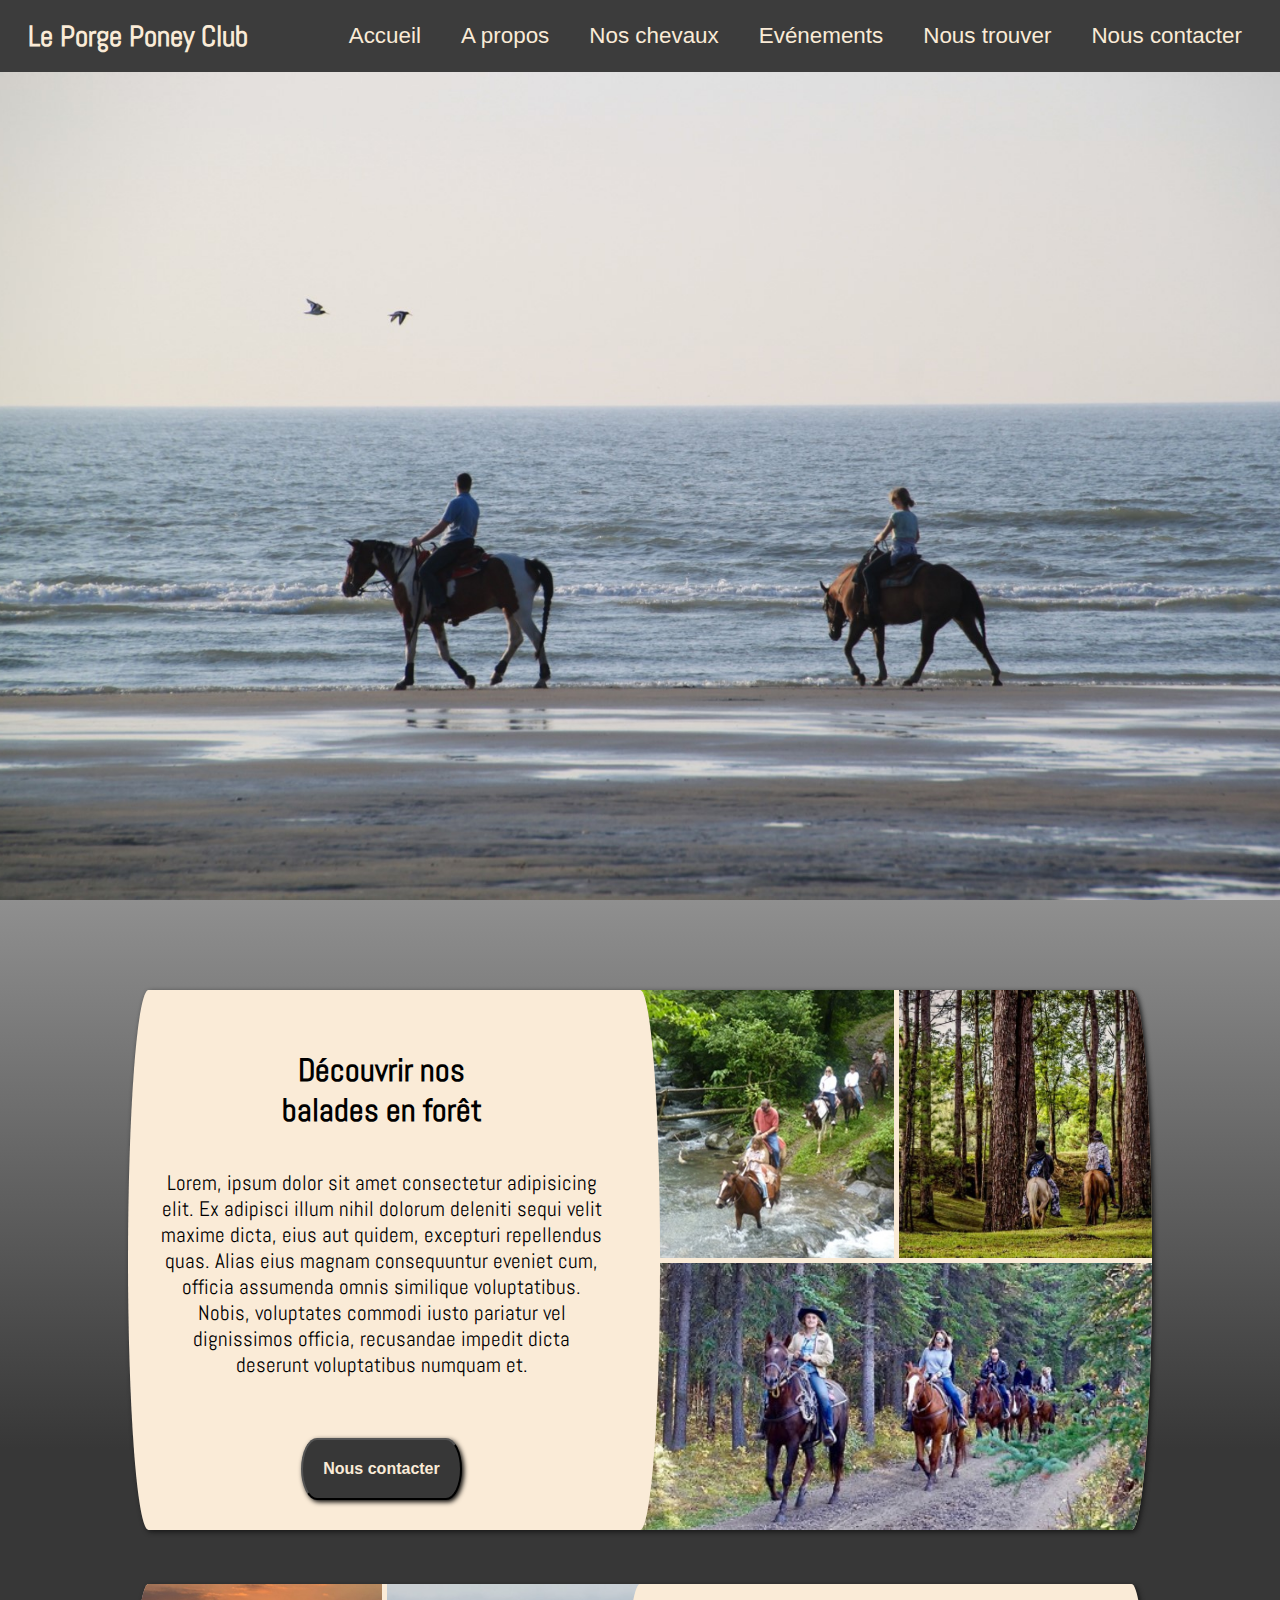
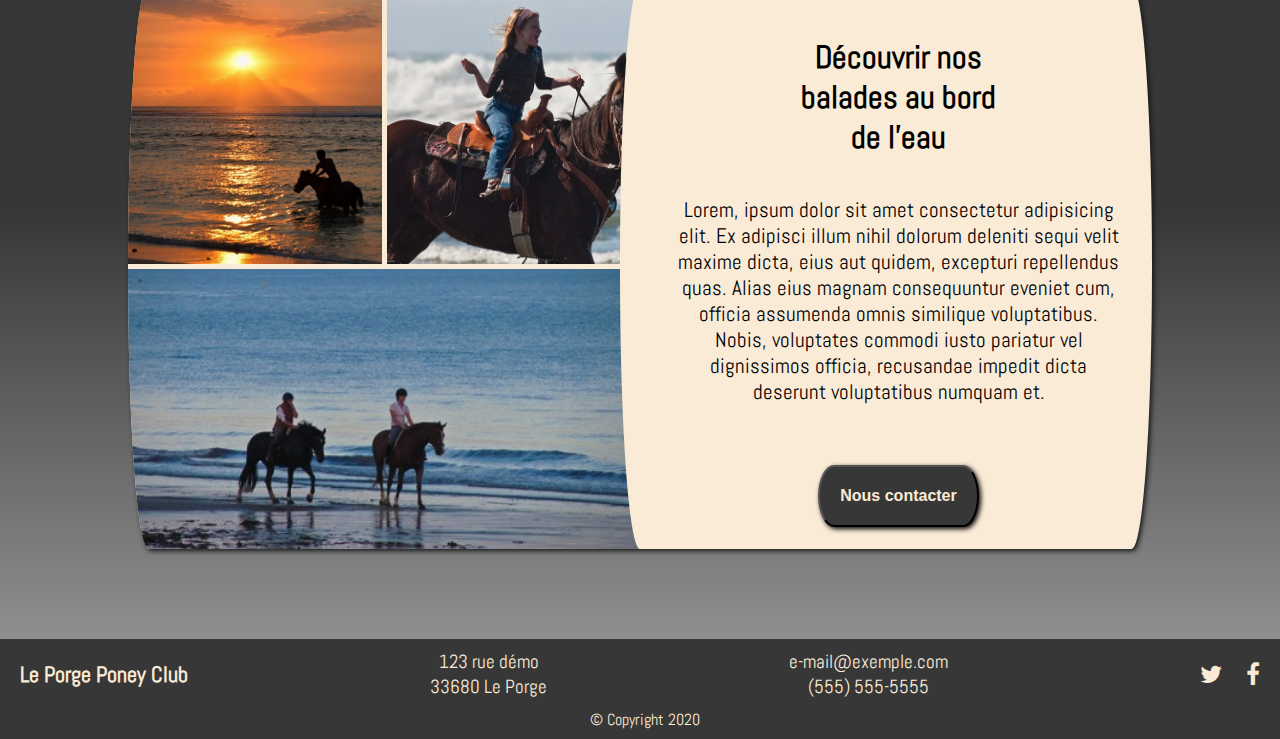
==== balades.html @ 7a9c8ad4 "Ajout page balades" ====
<!DOCTYPE html>
<html lang="fr">
<head>
  <meta charset="UTF-8">
  <meta name="description" content="Le Porge Poney Club">
  <meta name="keywords" content="Le Porge, Cheval, Poney, équitation, centre équestre, balades à cheval">
  <meta name="viewport" content="width=device-width, initial-scale=1.0">
  <title>Le Porge Poney Club</title>
  <link rel="stylesheet" href="https://cdnjs.cloudflare.com/ajax/libs/font-awesome/5.10.1/css/all.min.css" integrity="sha512-9my9Mb2+0YO+I4PUCSwUYO7sEK21Y0STBAiFEYoWtd2VzLEZZ4QARDrZ30hdM1GlioHJ8o8cWQiy8IAb1hy/Hg==" crossorigin="anonymous" />
  <link rel="stylesheet" href="https://cdnjs.cloudflare.com/ajax/libs/font-awesome/4.7.0/css/font-awesome.css">
  <link href="https://fonts.googleapis.com/css2?family=Abel&display=swap" rel="stylesheet">
  <link rel="shortcut icon" href="media/logo-cheval.png">
  <link rel="stylesheet" href="css/style.css">
  <link rel="stylesheet" href="css/stylebalades.css">
</head>
<body>
  <header>
    <div class="header">
      <a href="#">
        <div class="club-name">
          <i class="fas fa-horse"></i>
          <h1 class="name">Le Porge Poney Club</h1>
        </div>
      </a>
      <nav class="navbar">
        <ul>
          <li><a href="index.html#">Accueil</a></li>
          <li><a href="index.html#about">A propos</a></li>
          <li><a href="index.html#horses">Nos chevaux</a></li>
          <li><a href="#">Evénements</a></li>
          <li><a href="index.html#location">Nous trouver</a></li>
          <li><a href="#footer">Nous contacter</a></li>
        </ul>
      </nav>
    </div>
    <div class="burger">
      <span></span>
    </div>
  </header>
  <section>
    <div class="bg-ocean">
      <div class="slogan">
        <p>Les balades du Poney Club</p>
        <hr>
        <p>Entre océan, lac et fôret, vous aurez l'embarras du choix pour profiter de nos ballades à cheval</p>
        <i class="fas fa-horse"></i>
        <i class="fas fa-horse"></i>
        <i class="fas fa-horse"></i>
        <div class="arrow-down">
          <a href="#balades">
            <i class="fas fa-chevron-down"></i>
          </a>
        </div>
      </div>
    </div>
  </section>
  <section id="balades">
    <div class="nos-balades">
      <div class="balades balade-1">
        <div class="text-balade text-balade-1">
          <h2>Découvrir nos balades en forêt</h2>
          <p>Lorem, ipsum dolor sit amet consectetur adipisicing elit. Ex adipisci illum nihil dolorum deleniti sequi velit maxime dicta, eius aut quidem, excepturi repellendus quas. Alias eius magnam consequuntur eveniet cum, officia assumenda omnis similique voluptatibus. Nobis, voluptates commodi iusto pariatur vel dignissimos officia, recusandae impedit dicta deserunt voluptatibus numquam et.</p>
          <button>Nous contacter</button>
        </div>
        <div class="group-1 photo-1"></div>
        <div class="group-1 photo-2"></div>
        <div class="group-1 photo-3"></div>
      </div>
      <div class="balades balade-2">
        <div class="text-balade text-balade-2">
          <h2>Découvrir nos balades au bord de l'eau</h2>
          <p>Lorem, ipsum dolor sit amet consectetur adipisicing elit. Ex adipisci illum nihil dolorum deleniti sequi velit maxime dicta, eius aut quidem, excepturi repellendus quas. Alias eius magnam consequuntur eveniet cum, officia assumenda omnis similique voluptatibus. Nobis, voluptates commodi iusto pariatur vel dignissimos officia, recusandae impedit dicta deserunt voluptatibus numquam et.</p>
          <button>Nous contacter</button>
        </div>
        <div class="group-2 photo-4"></div>
        <div class="group-2 photo-5"></div>
        <div class="group-2 photo-6"></div>
      </div>
    </div>
  </section>
  <footer id="footer">
    <div class="footer">
      <a href="#">
        <h3>Le Porge Poney Club</h3>
      </a>
      <div class="f-address">
        <p>123 rue démo<br>33680 Le Porge</p>
      </div>
      <div class="f-mail-tel">
        <p>e-mail@exemple.com<br>(555) 555-5555</p>
      </div>
      <div class="social-media">
        <a target="_blank" href="http://www.twitter.fr"><i class="fa fa-twitter"></i></a>
        <a target="_blank" href="http://www.facebook.fr"><i class="fa fa-facebook"></i></a>
      </div>
    </div>
    <p>&copy; Copyright 2020</p>
  </footer>
  <script src="script.js"></script>
</body>
</html>
---- css/style.css ----
/* global */
* {
  margin: 0;
  padding: 0;
  box-sizing: border-box;
}
html {
  scroll-behavior: smooth;
}
body {
  font-family: 'Abel', sans-serif;
}
ul {
  list-style-type: none;
}
a {
  text-decoration: none;
  color: inherit;
}
/* header */
header {
  position: fixed;
  width: 100%;
  z-index: 2;
}
.header {
  position: relative;
  height: 8vh;
  display: flex;
  justify-content: space-between;
  align-items: center;
  background-color: rgb(60, 60, 60);
  color: antiquewhite;
  padding: 0 20px;
}
.club-name {
  display: flex;
  align-items: center;
}
.fa-horse {
  font-size: 1.5rem;
}
.club-name h1 {
  font-size: 1.8rem;
  margin-left: 8px;
}
.navbar li {
  display: inline-block;
}
.navbar a {
  padding: calc((8vh - 1.4rem) / 2) 2vh;
  font-size: 1.4rem;
  font-family: sans-serif;
  transition: all 0.4s;
}
.navbar a:hover {
  border-bottom: 3px solid antiquewhite;
  padding-bottom: calc((8vh - 1.4rem) / 2 - 3px);
  background-color: rgb(94, 90, 90);
}
.navbar a:active {
  border-bottom: 3px solid antiquewhite;
  padding-bottom: calc((8vh - 1.4rem) / 2 - 3px);
  background-color: rgb(94, 90, 90);
}
@media screen and (max-width: 1250px) {
   .burger {
    position: absolute;
    right: 15px;
    top: calc((8vh - 20px) / 2);
    width: 30px;
    height: 20px;
    cursor: pointer;
  }
  .burger span {
    position: absolute;
    width: 100%;
    height: 3px;
    background-color: antiquewhite;
    display: block;
    top: 50%;
    transform: translateY(-50%);
    transition: background-color 0.3s ease-in-out;
  }
  .burger span::before, .burger span::after {
    content: '';
    position: absolute;
    width: 100%;
    height: 3px;
    background-color: antiquewhite;
    transition: transform 0.3s ease-in-out;
  }
  .burger span::before {
    transform: translateY(-10px);
  }
  .burger span::after {
    transform: translateY(10px);
  }
  .burger.active span {
    background-color: transparent;
  }
  .burger.active span::before {
    transform: translateY(0) rotateZ(-45deg);
  }
  .burger.active span::after {
    transform: translateY(0) rotateZ(45deg);
  }
  .navbar ul {
    position: absolute;
    top: 8vh;
    right: 0;
    z-index: 2;
    opacity: 0;
    min-width: 40%;
    box-shadow: -2px 2px 6px #333333;
    transition: opacity 0.3s ease-in-out;
  }
  .navbar.active ul {
    opacity: 1;
  }
  .navbar li {
    display: none;
    background-color: rgb(70, 70, 70);
  }
  .navbar.active li {
    display: block;
  }
  .navbar a {
    display: block;
    border-top: 0.5px solid antiquewhite;
    padding: 20px 35px;
    font-size: 1.2rem;
  }
  .navbar.active a:hover {
    padding-bottom: 18px;
    border-bottom: hidden;
  }
}
/* main background image */
.bg-image {
  height: 100vh;
  width: 100%;
  background: url(../media/bg-1.jpg) no-repeat center/cover;
  animation: slider-bg 40s linear infinite;
  animation-delay: 5s;
}
@keyframes slider-bg {
  0% {
    background-image: url(../media/bg-1.jpg);
  }
  25% {
    background-image: url(../media/bg-3.jpg);
  }
  50% {
    background-image: url(../media/bg-1.jpg);
  }
  75% {
    background-image: url(../media/bg-3.jpg);
  }
  100% {
    background-image: url(../media/bg-1.jpg);
  }
}
.slogan {
  position: absolute;
  top: 120%;
  left: 50%;
  transform: translate(-50%, -50%);
  text-align: center;
  opacity: 0;
  width: 80%;
  color:  antiquewhite;
  text-shadow: 2px 2px 5px #373737;
  animation: intro 5s ease forwards;
}
.slogan p:nth-child(1) {
  font-size: 4rem;
  margin: 10vh 0 2vh;
}
.slogan p:nth-child(3) {
  margin: 2vh auto;
  font-size: 1.8rem;
}
.slogan hr {
  color:  antiquewhite;
  max-width: 60%;
  margin: 0 auto;
}
@keyframes intro {
  to {
    top: 50%;
    opacity: 1;
  }
}
/* section about */
.about {
  height: 0vh;
}
.content-about {
  display: flex;
  justify-content: space-around;
  align-items: center;
  background-color: antiquewhite;
}
.text-about, .img-about {
  width: 40%;
  margin: 10vh auto;
}
.text-about h2 {
  text-align: center;
  font-size: 2rem;
  margin: 3vh 0;
}
.text-about p {
  text-align: justify;
  font-size: 1.5rem;
  margin: 3vh 0;
}
.text-about i {
  display: block;
  text-align: center;
}
.img-about {
  height: 60vh;
  background: url(../media/bg-2.jpg) no-repeat center/cover;
  box-shadow: 3px 3px 8px black;
  border-radius: 10px;
}
@media screen and (max-width: 1250px) {
  .content-about {
    flex-direction: column;    
  }
  .text-about, .img-about {
    width: 80%;
    margin: 10vh auto;
  }
}
/* section nos chevaux */
.horses {
  background: linear-gradient(to bottom, #8F8F8F 0%, #373737 50%, #8F8F8F 100%);
  color: antiquewhite;
  text-align: center;
  padding-bottom: 5vh;
}
.horses h2 {
  font-size: 3rem;
  margin: 0 auto;
  padding: 10vh 0 5vh;
  text-shadow: 2px 2px 5px #373737;
}
.horses p {
  font-size: 1.5rem;
  margin: 0 10%;
  padding-bottom: 5vh;
}
.our-horses {
  display: flex;
  justify-content: space-around;
  flex-wrap: wrap;
}
.carte {
  background-color: antiquewhite;
  color: #373737;
  width: 400px;
  height: 800px;
  margin: 3%;
  box-shadow: 3px 3px 8px black;
  border-radius: 10px;
  cursor: pointer;
  transition: transform 0.3s ease;
}
.carte:hover {
  transform: scale(1.03);
}
.img-horse {
  height: 450px;
  width: 400px;
  background-position: center;
  background-repeat: no-repeat;
  background-size: cover;
  border-radius: 10px 10px 0 0;
  box-shadow: 0 2px 8px #373737;
}
.cheval-1 {
  background-image: url(../media/cheval-1.jpg);
}
.cheval-2 {
  background-image: url(../media/cheval-2.jpg);
}
.cheval-3 {
  background-image: url(../media/cheval-3.jpg);
}
.cheval-4 {
  background-image: url(../media/cheval-4.jpg);
}
.cheval-5 {
  background-image: url(../media/cheval-5.jpg);
}
.cheval-6 {
  background-image: url(../media/cheval-6.jpg);
}
.carte h3 {
  font-size: 2rem;
  padding: 2vh 0 20px;
}
.carte i {
  font-size: 1.5rem;
}
.carte span {
  font-size: 1.5rem;
  font-weight: bold;
  padding: 0 40px 0 10px;
}
.carte span:nth-child(8) {
  padding-right: 0;
}
.carte hr {
  margin: 20px 20px 0;
}
.carte p {
  margin: 20px;
  text-align: justify;
  overflow: hidden;
}
@media screen and (max-width: 500px) {
  .carte {
    width: 90%;
    margin: 1vh 5%;
  }
  .img-horse {
    width: 100%;
  }
  .carte p {
    font-size: 1.4rem;
  }
}
/* section nous trouver */
.location {
  background-color: antiquewhite;
}
.location h2 {
  text-align: center;
  font-size: 3rem;
  padding: 3vh 0;
}
.location hr {
  text-align: center;
  width: 500px;
  margin: 0 auto 5vh;
}
.google {
  display: flex;
  justify-content: center;
  padding-bottom: 5vh;
}
.google iframe {
  width: 800px;
  height: 600px;
}
@media screen and (max-width: 850px) {
  .location h2 {
    font-size: 2rem;
    padding: 2vh 0;
  }
  .location hr {
    width: 80%;
    margin: 0 auto 2vh;
  }
  .google iframe {
    width: 80%;
    height: 400px;
  }
}
/* footer */
footer {
  background-color: #373737;
  color: antiquewhite;
  text-align: center;
  padding: 0vh 10px 1vh 20px;
}
.social-media a {
  font-size: 1.5rem;
  padding: 0 10px;
}
.social-media a:hover {
  opacity: 0.75;
}
.footer {
  display: flex;
  justify-content: space-between;
  align-items: center;
}
.footer h3 {
  font-size: 1.4rem;
}
.f-address, .f-mail-tel {
  font-size: 1.2rem;
  padding: 10px 0;
}
@media screen and (max-width: 650px) {
  .footer {
    flex-direction: column;
    padding-top: 1vh;
  }
  .f-address, .f-mail-tel {
    font-size: 1rem;
    padding: 0;
  }
}
---- css/stylebalades.css ----
/* main background image */
.bg-ocean {
  height: 100vh;
  width: 100%;
  background: url(../media/bg-ocean.jpg) no-repeat center/cover;
}
.arrow-down {
  position: relative;
  margin: 10vh auto;
  width: 50px;
  height: 50px;
  border-radius: 50%;
  background-color: #37373781;
}
.arrow-down i {
  position: absolute;
  top: 50%;
  left: 50%;
  padding: 20px;
  transform: translate(-50%, -50%);
  font-size: 1.5rem;
}
/* Nos balades */
.nos-balades {
  padding: 10vh 0;
  background: linear-gradient(to bottom, rgba(143,143,143,1) 0%,rgba(55,55,55,1) 41%,rgba(55,55,55,1) 48%,rgba(55,55,55,1) 54%,rgba(55,55,55,1) 61%,rgba(55,55,55,1) 68%,rgba(143,143,143,1) 100%);
}
/* partie texte */
.balades h2 {
  padding: 30px;
  margin: 0 auto;
  font-size: 2rem;
  max-width: 80%;
  position: relative;
}
.text-balade h2::before {
  content: '';
  position: absolute;
  top: 0;
  left: 50%;
  transform: translateX(-50%);
  margin: 10px auto;
  width: 0%;
  height: 5px;
  background-color: #8f8f8f;
  transition: all 1s ease;
}
.text-balade:hover h2::before {
  width: calc(100% - 60px);
} 
.balades p {
  font-size: 1.3rem;
  padding: 10px;
}
.balades button {
  cursor: pointer;
  padding: 20px;
  margin-top: 50px;
  background-color: #373737;
  color: antiquewhite;
  font-weight: bold;
  font-size: 1rem;
  border-radius: 10% / 50%;
  box-shadow: 2px 2px 5px #000;
  transition: all 0.5s ease;
}
.balades button:hover {
  opacity: 0.8;
}
/* partie image */
.balade-1, .balade-2 {
  position: relative;
  min-height: 60vh;
  width: 80%;
  margin: 0 auto;
  padding: 0 10px 5px 0;
  box-shadow: 2px 2px 5px rgb(24, 24, 24);
  background: antiquewhite;
  border-radius: 2% / 50%;
  display: grid;
  grid-auto-columns: auto;
  gap: 5px;
}
.balade-1 {
  grid-template: 50% 50% / 50% 25% 25%;
}
.balade-2 {
  margin-top: 6vh;
  grid-template: 50% 50% / 25% 25% 50%;
}
.text-balade-1, .text-balade-2 {
  align-self: center;
  text-align: center;
  padding: 20px;
}
.text-balade-1 {
  grid-area: 1 / 1 / 3 / 2;
}
.text-balade-2 {
  grid-area: 1 / 3 / 3 / 4;
}
.balade-1::after, .balade-2::after {
  content: '';
  position: absolute;
  background-color: antiquewhite;
  width: 2%;
  height: 100%;
}
.balade-1::after {
  left: 50%;
  border-radius: 0 100% 100% 0 / 0 50% 50% 0;
}
.balade-2::after {
  right: 50%;
  border-radius: 100% 0 0 100% / 50% 0 0 50%;
}
.photo-1 {
  background: url(../media/balade-foret-1.jpg) no-repeat center/cover;
  grid-area: 1 / 2 / 2 / 3;
}
.photo-2 {
  background: url(../media/balade-foret-2.jpg) no-repeat center/cover;
  grid-area: 1 / 3 / 2 / 4;
  border-radius: 0 8% 0 0 / 0 100% 0 0;
}
.photo-3 {
  background: url(../media/balade-foret-3.jpg) no-repeat center/cover;
  grid-area: 2 / 2 / 3 / 4;
  border-radius: 0 0 4% 0 / 0 0 100% 0;
}
.photo-4 {
  background: url(../media/balade-ocean-1.jpg) no-repeat center/cover;
  grid-area: 1 / 1 / 2 / 2;
  border-radius: 8% 0 0 0 / 100% 0 0 0;
}
.photo-5 {
  background: url(../media/balade-ocean-2.jpg) no-repeat center/cover;
  grid-area: 1 / 2 / 2 / 3;
}
.photo-6 {
  background: url(../media/balade-ocean-3.jpg) no-repeat center/cover;
  grid-area: 2 / 1 / 2 / 3;
  border-radius: 0 0 0 4% / 0 0 0 100%;
}

.balades h2 {
  padding: 30px;
  margin: 0 auto;
  font-size: 2rem;
  max-width: 60%;
  position: relative;
}
.text-balade h2::before {
  content: '';
  position: absolute;
  top: 0;
  left: 50%;
  transform: translateX(-50%);
  margin: 10px auto;
  width: 0%;
  height: 5px;
  background-color: #8f8f8f;
  transition: all 1s ease;
}
.text-balade:hover h2::before {
  width: calc(100% - 60px);
} 
.balades p {
  font-size: 1.3rem;
  padding: 10px;
}
.balades button {
  cursor: pointer;
  padding: 20px;
  margin-top: 50px;
  background-color: #373737;
  color: antiquewhite;
  font-weight: bold;
  font-size: 1rem;
  border-radius: 10% / 50%;
  box-shadow: 2px 2px 5px #000;
  transition: all 0.5s ease;
}
.balades button:hover {
  opacity: 0.8;
}
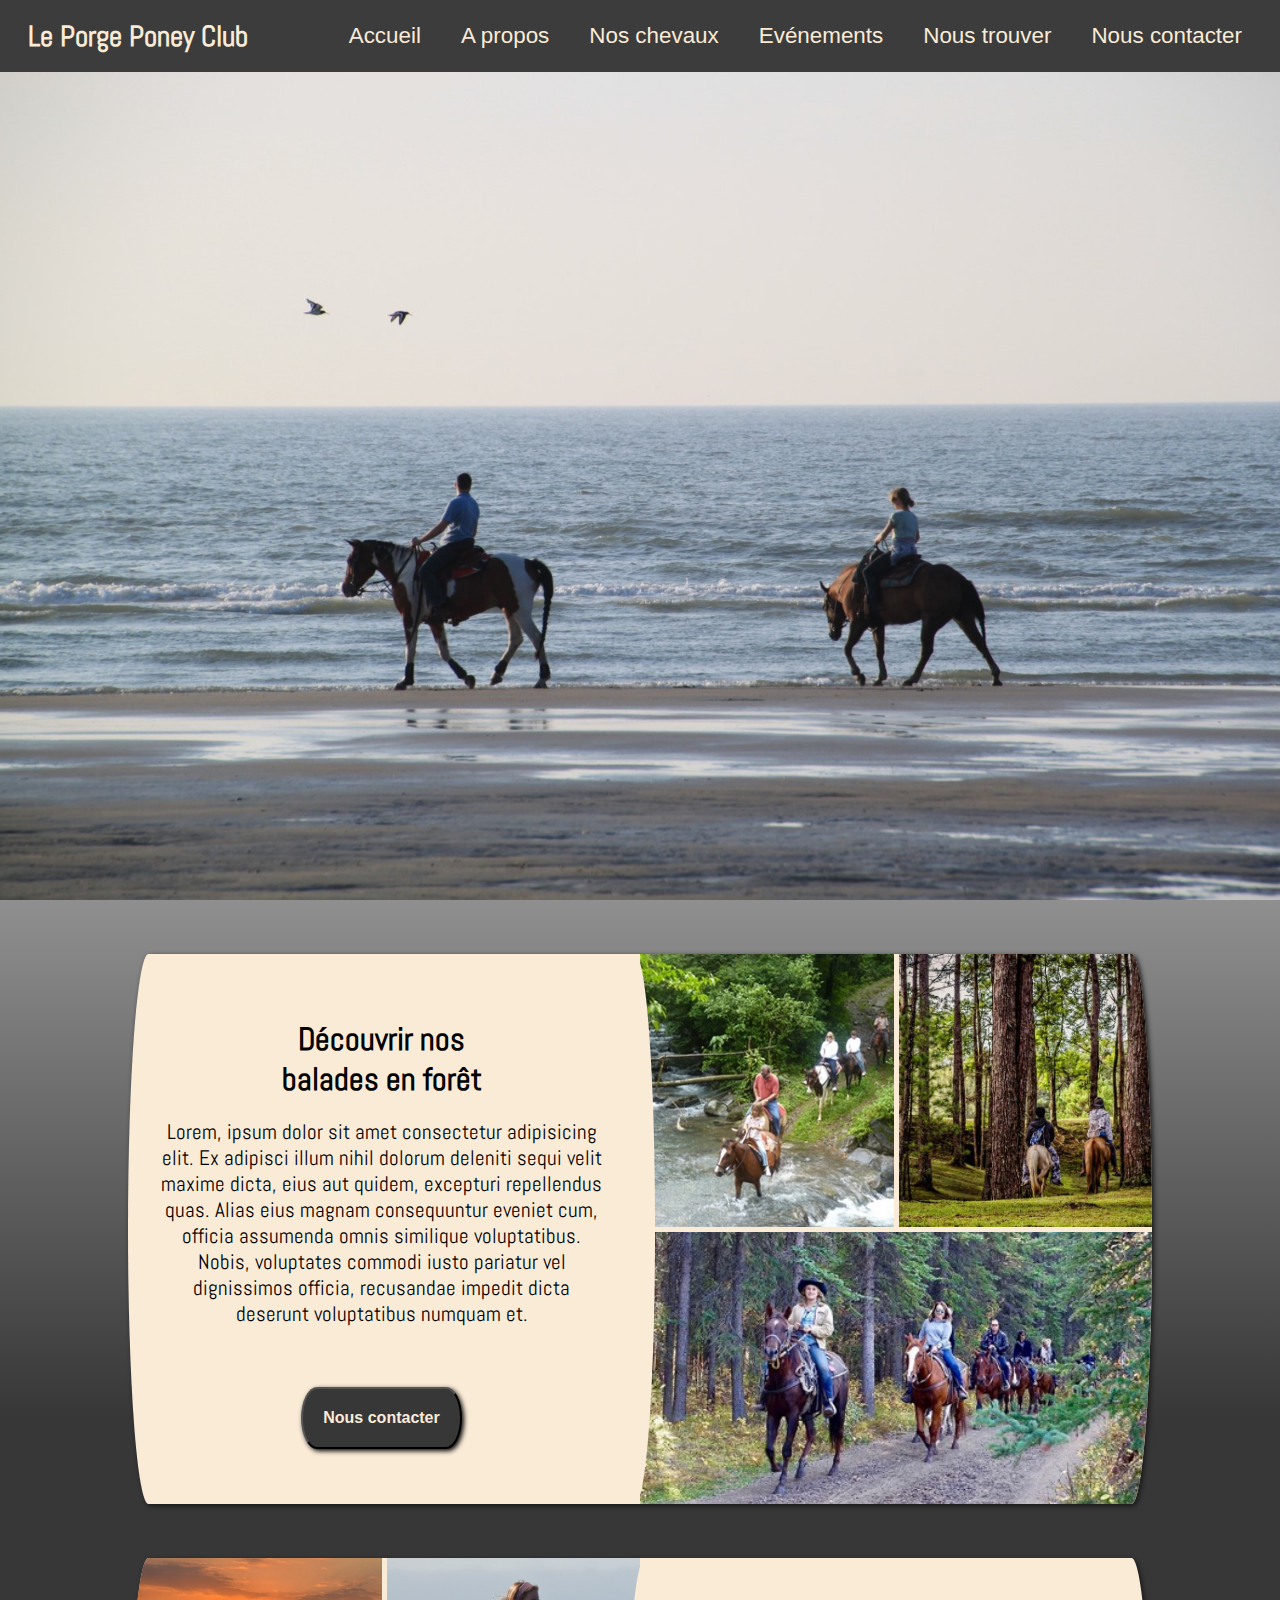
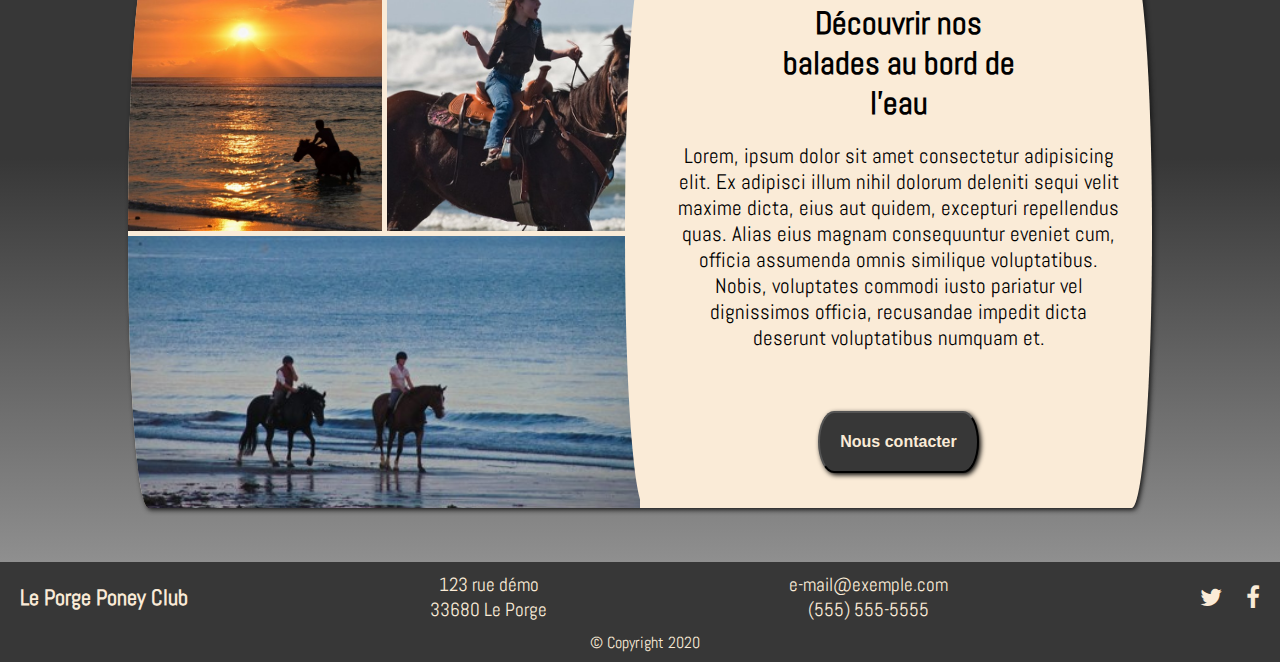
==== commit cc739715: "Version responsive page balades" ====
--- a/balades.html
+++ b/balades.html
@@ -58,7 +58,9 @@
     <div class="nos-balades">
       <div class="balades balade-1">
         <div class="text-balade text-balade-1">
-          <h2>Découvrir nos balades en forêt</h2>
+          <div class="before">
+            <h2>Découvrir nos balades en forêt</h2>
+          </div>
           <p>Lorem, ipsum dolor sit amet consectetur adipisicing elit. Ex adipisci illum nihil dolorum deleniti sequi velit maxime dicta, eius aut quidem, excepturi repellendus quas. Alias eius magnam consequuntur eveniet cum, officia assumenda omnis similique voluptatibus. Nobis, voluptates commodi iusto pariatur vel dignissimos officia, recusandae impedit dicta deserunt voluptatibus numquam et.</p>
           <button>Nous contacter</button>
         </div>
@@ -68,7 +70,9 @@
       </div>
       <div class="balades balade-2">
         <div class="text-balade text-balade-2">
-          <h2>Découvrir nos balades au bord de l'eau</h2>
+          <div class="before">
+            <h2>Découvrir nos balades au bord de l'eau</h2>
+          </div>
           <p>Lorem, ipsum dolor sit amet consectetur adipisicing elit. Ex adipisci illum nihil dolorum deleniti sequi velit maxime dicta, eius aut quidem, excepturi repellendus quas. Alias eius magnam consequuntur eveniet cum, officia assumenda omnis similique voluptatibus. Nobis, voluptates commodi iusto pariatur vel dignissimos officia, recusandae impedit dicta deserunt voluptatibus numquam et.</p>
           <button>Nous contacter</button>
         </div>
--- a/css/stylebalades.css
+++ b/css/stylebalades.css
@@ -20,33 +20,41 @@
   transform: translate(-50%, -50%);
   font-size: 1.5rem;
 }
+@media screen and (max-width: 500px) {
+  .slogan p:nth-child(1) {
+    font-size: 3rem;
+  }
+  .slogan p:nth-child(3) {
+    font-size: 1.5rem;
+  }
+}
 /* Nos balades */
 .nos-balades {
-  padding: 10vh 0;
-  background: linear-gradient(to bottom, rgba(143,143,143,1) 0%,rgba(55,55,55,1) 41%,rgba(55,55,55,1) 48%,rgba(55,55,55,1) 54%,rgba(55,55,55,1) 61%,rgba(55,55,55,1) 68%,rgba(143,143,143,1) 100%);
+  padding: 6vh 0;
+  background: linear-gradient(to bottom, rgb(143, 143, 143) 0%,rgba(55,55,55,1) 41%,rgba(55,55,55,1) 48%,rgba(55,55,55,1) 54%,rgba(55,55,55,1) 61%,rgba(55,55,55,1) 68%,rgba(143,143,143,1) 100%);
 }
 /* partie texte */
 .balades h2 {
-  padding: 30px;
-  margin: 0 auto;
   font-size: 2rem;
-  max-width: 80%;
+}
+.before {
   position: relative;
-}
-.text-balade h2::before {
+  width: 50%;
+  margin: 10px auto;
+}
+.text-balade .before::before {
   content: '';
   position: absolute;
   top: 0;
   left: 50%;
-  transform: translateX(-50%);
-  margin: 10px auto;
+  transform: translate(-50%, -10px);
   width: 0%;
   height: 5px;
   background-color: #8f8f8f;
   transition: all 1s ease;
 }
-.text-balade:hover h2::before {
-  width: calc(100% - 60px);
+.text-balade:hover .before::before {
+  width: 100%;
 } 
 .balades p {
   font-size: 1.3rem;
@@ -70,7 +78,6 @@
 /* partie image */
 .balade-1, .balade-2 {
   position: relative;
-  min-height: 60vh;
   width: 80%;
   margin: 0 auto;
   padding: 0 10px 5px 0;
@@ -81,6 +88,11 @@
   grid-auto-columns: auto;
   gap: 5px;
 }
+@media screen and (max-width: 1200px){
+  .balade-1, .balade-2 {
+    width: 90%;
+  }
+}
 .balade-1 {
   grid-template: 50% 50% / 50% 25% 25%;
 }
@@ -107,12 +119,15 @@
   height: 100%;
 }
 .balade-1::after {
-  left: 50%;
+  left: 49.5%;
   border-radius: 0 100% 100% 0 / 0 50% 50% 0;
 }
 .balade-2::after {
-  right: 50%;
+  right: 49.5%;
   border-radius: 100% 0 0 100% / 50% 0 0 50%;
+}
+.group-1, .group-2 {
+  min-height: 30vh;
 }
 .photo-1 {
   background: url(../media/balade-foret-1.jpg) no-repeat center/cover;
@@ -142,46 +157,46 @@
   grid-area: 2 / 1 / 2 / 3;
   border-radius: 0 0 0 4% / 0 0 0 100%;
 }
+@media screen and (max-width: 900px) {
+  .balade-1, .balade-2 {
+    grid-template: 30vh 1fr 29vh / 50% 50%;
+    border-radius: 2% / 30%;
+    row-gap: 0;
+    padding-right: 5px;
+  }
+  .balade-1 {
+    margin-bottom: 6vh;
+  }
+  .text-balade-1, .text-balade-2 {
+    grid-area: 2 / 1 / 3 / 3;
+    padding: 10px;
+  }
+  .text-balade h2 {
+    font-size: 1.4rem;
+    padding: 5px;
+  }
+  .text-balade p {
+    font-size: 1.1rem;
+  }
+  .text-balade button {
+    margin: 0;
+    font-size: 1rem;
+    padding: 10px;
+  }
+  .balade-1::after, .balade-2::after {
+    display: none;
+  }
+  .photo-1, .photo-4 {
+    grid-area: 1 / 1 / 2 / 2;
+    border-radius: 4% 0 0 0 / 100% 0 0 0;
+  }
+  .photo-2, .photo-5 {
+    grid-area: 1 / 2 / 2 / 3;
+    border-radius: 0 4% 0 0 / 0 100% 0 0;
+  }
+  .photo-3, .photo-6 {
+    grid-area: 3 / 1 / 4 / 3;
+    border-radius: 0 0 2% 2% / 0 0 100% 100%;
+  }
+}
 
-.balades h2 {
-  padding: 30px;
-  margin: 0 auto;
-  font-size: 2rem;
-  max-width: 60%;
-  position: relative;
-}
-.text-balade h2::before {
-  content: '';
-  position: absolute;
-  top: 0;
-  left: 50%;
-  transform: translateX(-50%);
-  margin: 10px auto;
-  width: 0%;
-  height: 5px;
-  background-color: #8f8f8f;
-  transition: all 1s ease;
-}
-.text-balade:hover h2::before {
-  width: calc(100% - 60px);
-} 
-.balades p {
-  font-size: 1.3rem;
-  padding: 10px;
-}
-.balades button {
-  cursor: pointer;
-  padding: 20px;
-  margin-top: 50px;
-  background-color: #373737;
-  color: antiquewhite;
-  font-weight: bold;
-  font-size: 1rem;
-  border-radius: 10% / 50%;
-  box-shadow: 2px 2px 5px #000;
-  transition: all 0.5s ease;
-}
-.balades button:hover {
-  opacity: 0.8;
-}
-
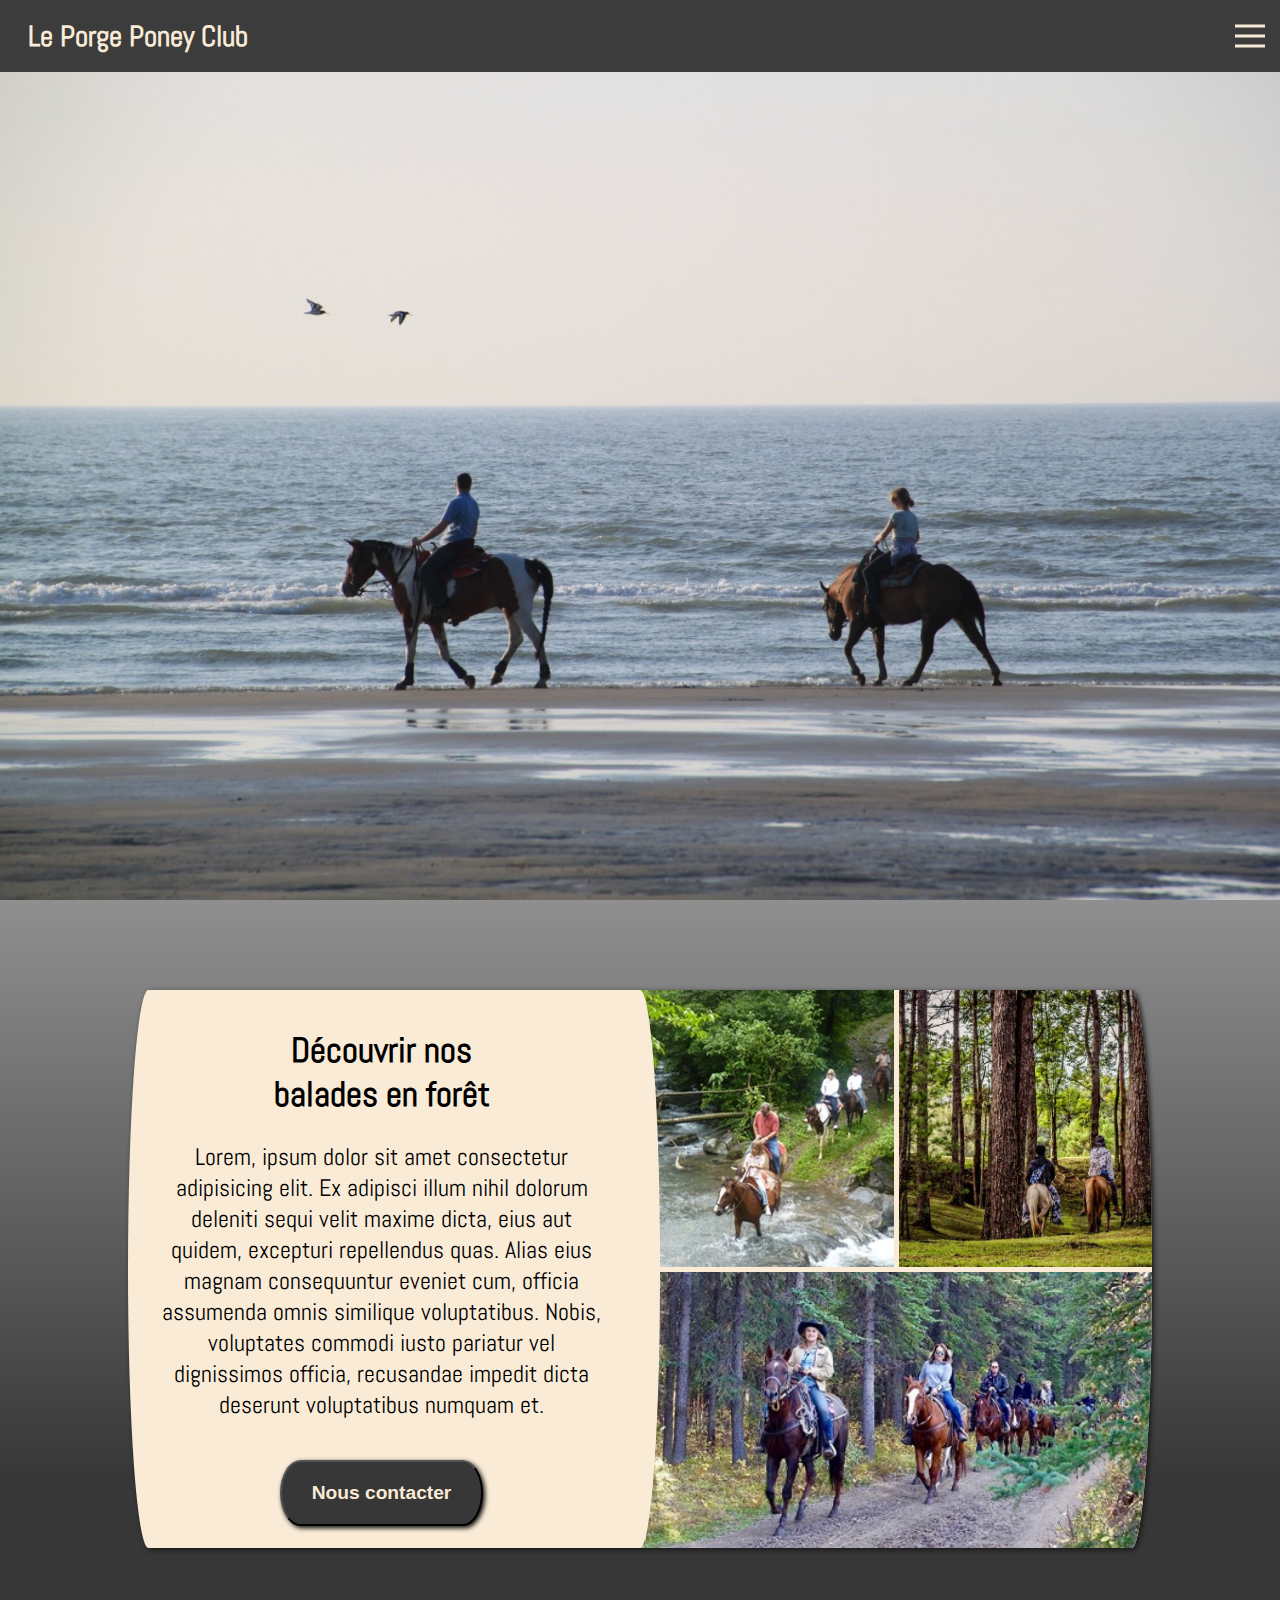
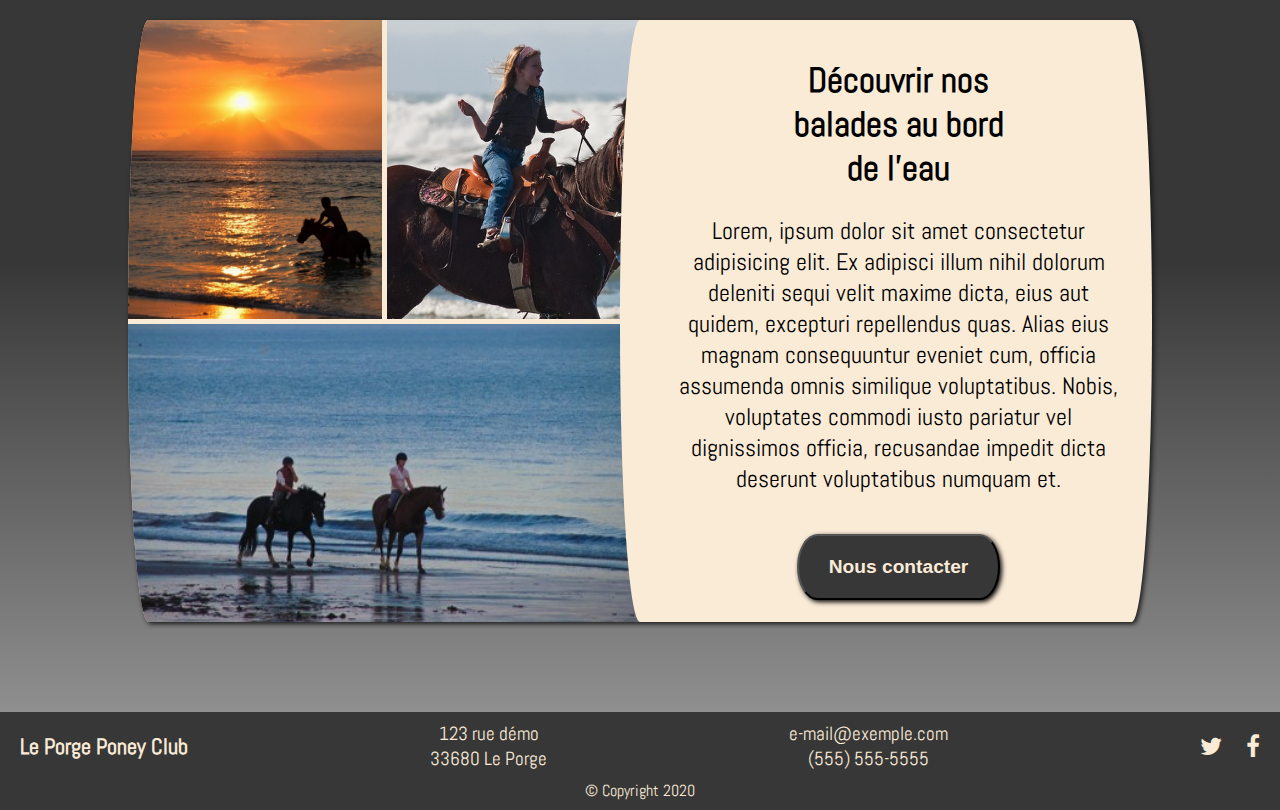
==== commit 2671771d: "Ajout formulaire de contact" ====
--- a/balades.html
+++ b/balades.html
@@ -27,9 +27,9 @@
           <li><a href="index.html#">Accueil</a></li>
           <li><a href="index.html#about">A propos</a></li>
           <li><a href="index.html#horses">Nos chevaux</a></li>
-          <li><a href="#">Evénements</a></li>
+          <li><a href="events.html#">Evénements</a></li>
           <li><a href="index.html#location">Nous trouver</a></li>
-          <li><a href="#footer">Nous contacter</a></li>
+          <li><a href="contact.html#" class="contact">Nous contacter</a></li>
         </ul>
       </nav>
     </div>
@@ -62,7 +62,7 @@
             <h2>Découvrir nos balades en forêt</h2>
           </div>
           <p>Lorem, ipsum dolor sit amet consectetur adipisicing elit. Ex adipisci illum nihil dolorum deleniti sequi velit maxime dicta, eius aut quidem, excepturi repellendus quas. Alias eius magnam consequuntur eveniet cum, officia assumenda omnis similique voluptatibus. Nobis, voluptates commodi iusto pariatur vel dignissimos officia, recusandae impedit dicta deserunt voluptatibus numquam et.</p>
-          <button>Nous contacter</button>
+          <button class="btn-contact" onclick="window.location.href ='contact.html#';">Nous contacter</button>
         </div>
         <div class="group-1 photo-1"></div>
         <div class="group-1 photo-2"></div>
@@ -74,7 +74,7 @@
             <h2>Découvrir nos balades au bord de l'eau</h2>
           </div>
           <p>Lorem, ipsum dolor sit amet consectetur adipisicing elit. Ex adipisci illum nihil dolorum deleniti sequi velit maxime dicta, eius aut quidem, excepturi repellendus quas. Alias eius magnam consequuntur eveniet cum, officia assumenda omnis similique voluptatibus. Nobis, voluptates commodi iusto pariatur vel dignissimos officia, recusandae impedit dicta deserunt voluptatibus numquam et.</p>
-          <button>Nous contacter</button>
+          <button class="btn-contact" onclick="window.location.href ='contact.html#';">Nous contacter</button>
         </div>
         <div class="group-2 photo-4"></div>
         <div class="group-2 photo-5"></div>
--- a/css/style.css
+++ b/css/style.css
@@ -1,4 +1,7 @@
 /* global */
+:root {
+  --headerHeight : 8vh
+}
 * {
   margin: 0;
   padding: 0;
@@ -25,7 +28,7 @@
 }
 .header {
   position: relative;
-  height: 8vh;
+  height: var(--headerHeight);
   display: flex;
   justify-content: space-between;
   align-items: center;
@@ -38,104 +41,111 @@
   align-items: center;
 }
 .fa-horse {
-  font-size: 1.5rem;
+  font-size: 1.3rem;
 }
 .club-name h1 {
   font-size: 1.8rem;
   margin-left: 8px;
 }
+.burger {
+  position: absolute;
+  right: 15px;
+  top: calc((var(--headerHeight) - 20px) / 2);
+  width: 30px;
+  height: 20px;
+  cursor: pointer;
+}
+.burger span {
+  position: absolute;
+  width: 100%;
+  height: 3px;
+  background-color: antiquewhite;
+  display: block;
+  top: 50%;
+  transform: translateY(-50%);
+  transition: background-color 0.3s ease-in-out;
+}
+.burger span::before, .burger span::after {
+  content: '';
+  position: absolute;
+  width: 100%;
+  height: 3px;
+  background-color: antiquewhite;
+  transition: transform 0.3s ease-in-out;
+}
+.burger span::before {
+  transform: translateY(-10px);
+}
+.burger span::after {
+  transform: translateY(10px);
+}
+.burger.active span {
+  background-color: transparent;
+}
+.burger.active span::before {
+  transform: translateY(0) rotateZ(-45deg);
+}
+.burger.active span::after {
+  transform: translateY(0) rotateZ(45deg);
+}
+.navbar ul {
+  position: absolute;
+  top: var(--headerHeight);
+  right: 0;
+  z-index: 2;
+  opacity: 0;
+  min-width: 40%;
+  box-shadow: -2px 2px 6px #333333;
+  transition: opacity 0.3s ease-in-out;
+}
+.navbar.active ul {
+  opacity: 1;
+}
 .navbar li {
-  display: inline-block;
+  display: none;
+  background-color: rgb(70, 70, 70);
+}
+.navbar.active li {
+  display: block;
 }
 .navbar a {
-  padding: calc((8vh - 1.4rem) / 2) 2vh;
-  font-size: 1.4rem;
+  display: block;
+  border-top: 0.5px solid antiquewhite;
+  padding: 20px 35px;
+  font-size: 1rem;
   font-family: sans-serif;
-  transition: all 0.4s;
-}
-.navbar a:hover {
-  border-bottom: 3px solid antiquewhite;
-  padding-bottom: calc((8vh - 1.4rem) / 2 - 3px);
+}
+.navbar.active a:hover {
   background-color: rgb(94, 90, 90);
 }
-.navbar a:active {
-  border-bottom: 3px solid antiquewhite;
-  padding-bottom: calc((8vh - 1.4rem) / 2 - 3px);
-  background-color: rgb(94, 90, 90);
-}
-@media screen and (max-width: 1250px) {
-   .burger {
-    position: absolute;
-    right: 15px;
-    top: calc((8vh - 20px) / 2);
-    width: 30px;
-    height: 20px;
-    cursor: pointer;
-  }
-  .burger span {
-    position: absolute;
-    width: 100%;
-    height: 3px;
-    background-color: antiquewhite;
-    display: block;
-    top: 50%;
-    transform: translateY(-50%);
-    transition: background-color 0.3s ease-in-out;
-  }
-  .burger span::before, .burger span::after {
-    content: '';
-    position: absolute;
-    width: 100%;
-    height: 3px;
-    background-color: antiquewhite;
-    transition: transform 0.3s ease-in-out;
-  }
-  .burger span::before {
-    transform: translateY(-10px);
-  }
-  .burger span::after {
-    transform: translateY(10px);
-  }
-  .burger.active span {
-    background-color: transparent;
-  }
-  .burger.active span::before {
-    transform: translateY(0) rotateZ(-45deg);
-  }
-  .burger.active span::after {
-    transform: translateY(0) rotateZ(45deg);
+@media screen and (min-width: 1400px) {
+  .burger {
+    display: none;
   }
   .navbar ul {
-    position: absolute;
-    top: 8vh;
-    right: 0;
-    z-index: 2;
-    opacity: 0;
-    min-width: 40%;
-    box-shadow: -2px 2px 6px #333333;
-    transition: opacity 0.3s ease-in-out;
-  }
-  .navbar.active ul {
     opacity: 1;
+    top: 0;
+    bottom: 0;
+    box-shadow: none;
   }
   .navbar li {
-    display: none;
-    background-color: rgb(70, 70, 70);
-  }
-  .navbar.active li {
-    display: block;
+    display: inline-block;
+    background-color: rgb(60, 60, 60);
   }
   .navbar a {
-    display: block;
-    border-top: 0.5px solid antiquewhite;
-    padding: 20px 35px;
+    border: none;
     font-size: 1.2rem;
-  }
-  .navbar.active a:hover {
-    padding-bottom: 18px;
-    border-bottom: hidden;
-  }
-}
+    height:  var(--headerHeight);
+    padding: calc((var(--headerHeight) - 1.2rem) / 2) 10px;
+    margin: 0 10px;
+    transition: all 0.2s;
+  }
+  .navbar a:hover {
+    border-bottom: 5px solid #fff;
+    background-color: rgb(94, 90, 90);
+  }
+}
+
 /* main background image */
 .bg-image {
   height: 100vh;
@@ -167,24 +177,34 @@
   left: 50%;
   transform: translate(-50%, -50%);
   text-align: center;
+  width: 80%;
   opacity: 0;
-  width: 80%;
   color:  antiquewhite;
   text-shadow: 2px 2px 5px #373737;
   animation: intro 5s ease forwards;
+  margin: 0 auto;
 }
 .slogan p:nth-child(1) {
-  font-size: 4rem;
+  font-size: 3rem;
   margin: 10vh 0 2vh;
 }
 .slogan p:nth-child(3) {
-  margin: 2vh auto;
-  font-size: 1.8rem;
+  margin: 2vh 0;
+  font-size: 1.5rem;
+}
+@media screen and (min-width: 600px) {
+  .slogan {
+    max-width: 800px;
+  }
+  .slogan p:nth-child(1) {
+    font-size: 4rem;
+  }
+  .slogan p:nth-child(3) {
+    font-size: 2rem;
+  }
 }
 .slogan hr {
   color:  antiquewhite;
-  max-width: 60%;
-  margin: 0 auto;
 }
 @keyframes intro {
   to {
@@ -198,13 +218,14 @@
 }
 .content-about {
   display: flex;
+  flex-direction: column;
   justify-content: space-around;
   align-items: center;
   background-color: antiquewhite;
 }
 .text-about, .img-about {
-  width: 40%;
-  margin: 10vh auto;
+  width: 80%;
+  margin: 8vh auto;
 }
 .text-about h2 {
   text-align: center;
@@ -226,12 +247,12 @@
   box-shadow: 3px 3px 8px black;
   border-radius: 10px;
 }
-@media screen and (max-width: 1250px) {
+@media screen and (min-width: 1200px) {
   .content-about {
-    flex-direction: column;    
+    flex-direction: row;    
   }
   .text-about, .img-about {
-    width: 80%;
+    width: 40%;
     margin: 10vh auto;
   }
 }
@@ -261,9 +282,9 @@
 .carte {
   background-color: antiquewhite;
   color: #373737;
-  width: 400px;
+  width: 90%;
+  margin: 1vh 5%;
   height: 800px;
-  margin: 3%;
   box-shadow: 3px 3px 8px black;
   border-radius: 10px;
   cursor: pointer;
@@ -274,7 +295,7 @@
 }
 .img-horse {
   height: 450px;
-  width: 400px;
+  width: 100%;
   background-position: center;
   background-repeat: no-repeat;
   background-size: cover;
@@ -319,19 +340,17 @@
 }
 .carte p {
   margin: 20px;
+  font-size: 1.4rem;
   text-align: justify;
   overflow: hidden;
 }
-@media screen and (max-width: 500px) {
+@media screen and (min-width: 500px) {
   .carte {
-    width: 90%;
-    margin: 1vh 5%;
+    width: 400px;
+    margin: 3%;
   }
   .img-horse {
-    width: 100%;
-  }
-  .carte p {
-    font-size: 1.4rem;
+    width: 400px;
   }
 }
 /* section nous trouver */
@@ -340,13 +359,13 @@
 }
 .location h2 {
   text-align: center;
-  font-size: 3rem;
-  padding: 3vh 0;
+  font-size: 2rem;
+  padding: 2vh 0;
 }
 .location hr {
   text-align: center;
-  width: 500px;
-  margin: 0 auto 5vh;
+  width: 80%;
+  margin: 0 auto 2vh;
 }
 .google {
   display: flex;
@@ -354,21 +373,21 @@
   padding-bottom: 5vh;
 }
 .google iframe {
-  width: 800px;
-  height: 600px;
-}
-@media screen and (max-width: 850px) {
+  width: 80%;
+  height: 400px;
+}
+@media screen and (min-width: 850px) {
   .location h2 {
-    font-size: 2rem;
-    padding: 2vh 0;
+    font-size: 3rem;
+    padding: 3vh 0;
   }
   .location hr {
-    width: 80%;
-    margin: 0 auto 2vh;
+    width: 500px;
+    margin: 0 auto 5vh;
   }
   .google iframe {
-    width: 80%;
-    height: 400px;
+    width: 800px;
+    height: 600px;
   }
 }
 /* footer */
@@ -376,7 +395,7 @@
   background-color: #373737;
   color: antiquewhite;
   text-align: center;
-  padding: 0vh 10px 1vh 20px;
+  padding: 1vh 0;
 }
 .social-media a {
   font-size: 1.5rem;
@@ -389,21 +408,21 @@
   display: flex;
   justify-content: space-between;
   align-items: center;
+  flex-direction: column;
 }
 .footer h3 {
   font-size: 1.4rem;
 }
 .f-address, .f-mail-tel {
-  font-size: 1.2rem;
-  padding: 10px 0;
-}
-@media screen and (max-width: 650px) {
+  font-size: 1rem;
+}
+@media screen and (min-width: 650px) {
   .footer {
-    flex-direction: column;
-    padding-top: 1vh;
+    padding: 0vh 10px 1vh 20px;
+    flex-direction: row;
+    max-height: 10vh;
   }
   .f-address, .f-mail-tel {
-    font-size: 1rem;
-    padding: 0;
+    font-size: 1.2rem;
   }
 }--- a/css/stylebalades.css
+++ b/css/stylebalades.css
@@ -20,17 +20,9 @@
   transform: translate(-50%, -50%);
   font-size: 1.5rem;
 }
-@media screen and (max-width: 500px) {
-  .slogan p:nth-child(1) {
-    font-size: 3rem;
-  }
-  .slogan p:nth-child(3) {
-    font-size: 1.5rem;
-  }
-}
 /* Nos balades */
 .nos-balades {
-  padding: 6vh 0;
+  padding: 10vh 0;
   background: linear-gradient(to bottom, rgb(143, 143, 143) 0%,rgba(55,55,55,1) 41%,rgba(55,55,55,1) 48%,rgba(55,55,55,1) 54%,rgba(55,55,55,1) 61%,rgba(55,55,55,1) 68%,rgba(143,143,143,1) 100%);
 }
 /* partie texte */
@@ -78,125 +70,144 @@
 /* partie image */
 .balade-1, .balade-2 {
   position: relative;
-  width: 80%;
+  width: 90%;
   margin: 0 auto;
-  padding: 0 10px 5px 0;
   box-shadow: 2px 2px 5px rgb(24, 24, 24);
   background: antiquewhite;
-  border-radius: 2% / 50%;
   display: grid;
-  grid-auto-columns: auto;
-  gap: 5px;
-}
-@media screen and (max-width: 1200px){
-  .balade-1, .balade-2 {
-    width: 90%;
-  }
+  grid-template: 30vh 1fr 29vh / 50% 50%;
+  border-radius: 2% / 30%;
+  column-gap: 5px;
+  padding-right: 5px;
 }
 .balade-1 {
-  grid-template: 50% 50% / 50% 25% 25%;
-}
-.balade-2 {
-  margin-top: 6vh;
-  grid-template: 50% 50% / 25% 25% 50%;
+  margin-bottom: 8vh;
 }
 .text-balade-1, .text-balade-2 {
+  grid-area: 2 / 1 / 3 / 3;
   align-self: center;
   text-align: center;
-  padding: 20px;
-}
-.text-balade-1 {
-  grid-area: 1 / 1 / 3 / 2;
-}
-.text-balade-2 {
-  grid-area: 1 / 3 / 3 / 4;
-}
-.balade-1::after, .balade-2::after {
-  content: '';
-  position: absolute;
-  background-color: antiquewhite;
-  width: 2%;
-  height: 100%;
-}
-.balade-1::after {
-  left: 49.5%;
-  border-radius: 0 100% 100% 0 / 0 50% 50% 0;
-}
-.balade-2::after {
-  right: 49.5%;
-  border-radius: 100% 0 0 100% / 50% 0 0 50%;
-}
-.group-1, .group-2 {
-  min-height: 30vh;
+  padding: 10px;
+}
+.text-balade h2 {
+  font-size: 1.4rem;
+  padding: 5px;
+}
+.text-balade p {
+  font-size: 1.1rem;
+}
+.text-balade button {
+  margin: 0;
+  font-size: 1rem;
+  padding: 10px;
+}
+.photo-1, .photo-4 {
+  grid-area: 1 / 1 / 2 / 2;
+  border-radius: 4% 0 0 0 / 100% 0 0 0;
+}
+.photo-2, .photo-5 {
+  grid-area: 1 / 2 / 2 / 3;
+  border-radius: 0 4% 0 0 / 0 100% 0 0;
+}
+.photo-3, .photo-6 {
+  grid-area: 3 / 1 / 4 / 3;
+  border-radius: 0 0 2% 2% / 0 0 100% 100%;
 }
 .photo-1 {
   background: url(../media/balade-foret-1.jpg) no-repeat center/cover;
-  grid-area: 1 / 2 / 2 / 3;
 }
 .photo-2 {
   background: url(../media/balade-foret-2.jpg) no-repeat center/cover;
-  grid-area: 1 / 3 / 2 / 4;
-  border-radius: 0 8% 0 0 / 0 100% 0 0;
 }
 .photo-3 {
   background: url(../media/balade-foret-3.jpg) no-repeat center/cover;
-  grid-area: 2 / 2 / 3 / 4;
-  border-radius: 0 0 4% 0 / 0 0 100% 0;
 }
 .photo-4 {
   background: url(../media/balade-ocean-1.jpg) no-repeat center/cover;
-  grid-area: 1 / 1 / 2 / 2;
-  border-radius: 8% 0 0 0 / 100% 0 0 0;
 }
 .photo-5 {
   background: url(../media/balade-ocean-2.jpg) no-repeat center/cover;
-  grid-area: 1 / 2 / 2 / 3;
 }
 .photo-6 {
   background: url(../media/balade-ocean-3.jpg) no-repeat center/cover;
-  grid-area: 2 / 1 / 2 / 3;
-  border-radius: 0 0 0 4% / 0 0 0 100%;
-}
-@media screen and (max-width: 900px) {
+}
+@media screen and (min-width: 1000px){
+  .balades h2 {
+    font-size: 2.2rem;
+  }
+  .balades p {
+    font-size: 1.5rem;
+    padding-bottom: 40px;
+  }
+  .text-balade button {
+    font-size: 1.2rem;
+    padding: 20px 30px;
+  }
   .balade-1, .balade-2 {
-    grid-template: 30vh 1fr 29vh / 50% 50%;
-    border-radius: 2% / 30%;
-    row-gap: 0;
-    padding-right: 5px;
+    width: 80%;
+    gap: 5px;
+    border-radius: 2% / 50%;
+    padding: 0 10px 5px 0;
   }
   .balade-1 {
-    margin-bottom: 6vh;
+    grid-template: 50% 50% / 50% 25% 25%;
+  }
+  .balade-2 {
+    margin-top: 6vh;
+    grid-template: 50% 50% / 25% 25% 50%;
   }
   .text-balade-1, .text-balade-2 {
-    grid-area: 2 / 1 / 3 / 3;
-    padding: 10px;
-  }
-  .text-balade h2 {
-    font-size: 1.4rem;
-    padding: 5px;
-  }
-  .text-balade p {
-    font-size: 1.1rem;
-  }
-  .text-balade button {
-    margin: 0;
-    font-size: 1rem;
-    padding: 10px;
+    padding: 20px;
+  }
+  .text-balade-1 {
+    grid-area: 1 / 1 / 3 / 2;
+  }
+  .text-balade-2 {
+    grid-area: 1 / 3 / 3 / 4;
   }
   .balade-1::after, .balade-2::after {
-    display: none;
-  }
-  .photo-1, .photo-4 {
+    content: '';
+    position: absolute;
+    background-color: antiquewhite;
+    width: 2%;
+    height: 100%;
+  }
+  .balade-1::after {
+    left: 50%;
+    border-radius: 0 100% 100% 0 / 0 50% 50% 0;
+  }
+  .balade-2::after {
+    right: 50%;
+    border-radius: 100% 0 0 100% / 50% 0 0 50%;
+  }
+  .group-1, .group-2 {
+    min-height: 30vh;
+  }
+  .photo-1 {
+    grid-area: 1 / 2 / 2 / 3;
+    border-radius: 0;
+  }
+  .photo-2 {
+    grid-area: 1 / 3 / 2 / 4;
+    border-radius: 0 8% 0 0 / 0 100% 0 0;
+  }
+  .photo-3 {
+    grid-area: 2 / 2 / 3 / 4;
+    border-radius: 0 0 4% 0 / 0 0 100% 0;
+  }
+  .photo-4 {
     grid-area: 1 / 1 / 2 / 2;
-    border-radius: 4% 0 0 0 / 100% 0 0 0;
-  }
-  .photo-2, .photo-5 {
+    border-radius: 8% 0 0 0 / 100% 0 0 0;
+  }
+  .photo-5 {
     grid-area: 1 / 2 / 2 / 3;
-    border-radius: 0 4% 0 0 / 0 100% 0 0;
-  }
-  .photo-3, .photo-6 {
-    grid-area: 3 / 1 / 4 / 3;
-    border-radius: 0 0 2% 2% / 0 0 100% 100%;
+    border-radius: 0;
+  }
+  .photo-6 {
+    grid-area: 2 / 1 / 2 / 3;
+    border-radius: 0 0 0 4% / 0 0 0 100%;
   }
 }
 
+
+
